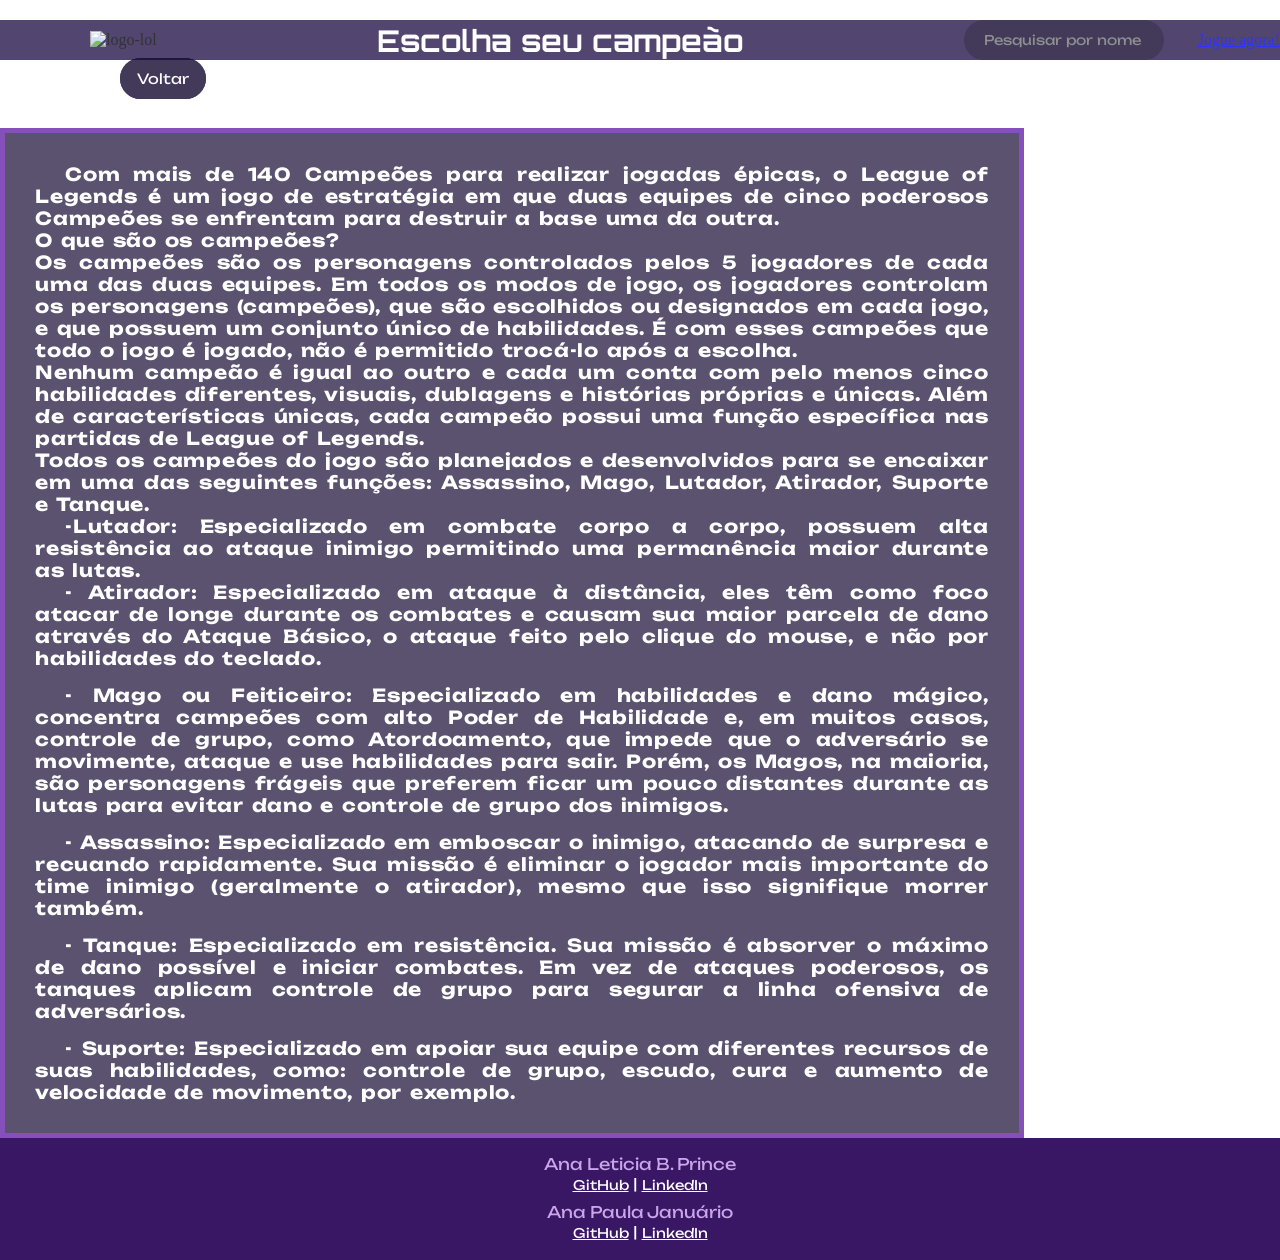
==== src/sobre.html @ 96d6b55c "criação dos cards e ajustes css" ====
<!DOCTYPE html>
<html>
  <head>
    <meta charset="utf-8">
    <title> Sobre o jogo </title>
    <link rel="icon" type="image/png" href="https://img.ibxk.com.br/2019/07/26/26171514413327.jpg"/>
    <link rel="stylesheet" href="style.css" />
  </head>

  <body>
    <div class="principal">
      <!--Cabeçalho com menu-->
      <header class="cabecalho">
        <div class="logo-header">
          <img src="logo.png" alt="logo-lol" id="img-logo-lol">
        </div>
        <h2 id="txt-escolha-campeao">Escolha seu campeão</h2>
        <nav>
          <input type="text" id="txt-pesquisa" placeholder="Pesquisar por nome">
          <a target="_blank" class="jogue-agora" href="https://www.leagueoflegends.com/pt-br/">Jogue agora!</a>
        </nav>
      </header>

      <!--Menu lateral-->
      <aside class="barra-lateral">
        <a class="botoes" id="botao-sobre" href="index.html">Voltar</a>
      </aside>

      <main class="conteudo-cards" id="conteudo-sobre">
        
        <h2>Com mais de 140 Campeões para realizar jogadas épicas, o League of Legends é um jogo de estratégia em que duas equipes de cinco poderosos Campeões se enfrentam para destruir a base uma da outra. 
          <br>O que são os campeões?
          <br>Os campeões são os personagens controlados pelos 5 jogadores de cada uma das duas equipes. Em todos os modos de jogo, os jogadores controlam os personagens (campeões), que são escolhidos ou designados em cada jogo, e que possuem um conjunto único de habilidades. É com esses campeões que todo o jogo é jogado, não é permitido trocá-lo após a escolha.
          <br>Nenhum campeão é igual ao outro e cada um conta com pelo menos cinco habilidades diferentes, visuais, dublagens e histórias próprias e únicas. Além de características únicas, cada campeão possui uma função específica nas partidas de League of Legends.
          <br>Todos os campeões do jogo são planejados e desenvolvidos para se encaixar em uma das seguintes funções: Assassino, Mago, Lutador, Atirador, Suporte e Tanque.
          
          <br><h2>-Lutador: Especializado em combate corpo a corpo, possuem alta resistência ao ataque inimigo permitindo uma permanência maior durante as lutas.
          <br><h2>- Atirador: Especializado em ataque à distância, eles têm como foco atacar de longe durante os combates e causam sua maior parcela de dano através do Ataque Básico, o ataque feito pelo clique do mouse, e não por habilidades do teclado.</h2>
          <br><h2>- Mago ou Feiticeiro: Especializado em habilidades e dano mágico, concentra campeões com alto Poder de Habilidade e, em muitos casos, controle de grupo, como Atordoamento, que impede que o adversário se movimente, ataque e use habilidades para sair. 
            Porém, os Magos, na maioria, são personagens frágeis que preferem ficar um pouco distantes durante as lutas para evitar dano e controle de grupo dos inimigos. </h2>
          <br><h2>- Assassino: Especializado em emboscar o inimigo, atacando de surpresa e recuando rapidamente. Sua missão é eliminar o jogador mais importante do time inimigo (geralmente o atirador), mesmo que isso signifique morrer também.</h2>
          <br><h2>- Tanque: Especializado em resistência. Sua missão é absorver o máximo de dano possível e iniciar combates. Em vez de ataques poderosos, os tanques aplicam controle de grupo para segurar a linha ofensiva de adversários.</h2>
          <br><h2>- Suporte: Especializado em apoiar sua equipe com diferentes recursos de suas habilidades, como: controle de grupo, escudo, cura e aumento de velocidade de movimento, por exemplo.</h2>
          
      </main>
    
      <!--Rodapé-->
      <footer class="rodape">
        <div class="contato">
          <div class="contato-aluna">
            <p class="nome-aluna">Ana Leticia B. Prince </p>
            <a href="https://github.com/analeticiabacha" target="_blank">GitHub</a> | <a href="https://www.linkedin.com/in/analeticiabacha/" target="_blank">LinkedIn</a>
          </div>
          <div class="contato-aluna">
            <p class="nome-aluna">Ana Paula Januário</p>
            <a href="https://github.com/paulajanu" target="_blank">GitHub</a> | <a href="https://www.linkedin.com/in/ana-paula-413517259/" target="_blank">LinkedIn</a>
          </div> 
        </div>
      </footer>
    </div>

    <script src="main.js" type="module"></script>
  </body>
</html>
---- src/style.css ----
@import url('https://fonts.googleapis.com/css2?family=Orbitron&display=swap');
@import url('https://fonts.googleapis.com/css2?family=Unbounded:wght@200&display=swap');

* {
  padding: 0;
  margin: 0;
  box-sizing: border-box;
}

html{
  background-image: url(https://i.pinimg.com/originals/6c/18/cf/6c18cfea1f788b7ffa8b56f6b5cfba97.jpg);
  background-size: cover;
  background-attachment: fixed;
}

/* tirando os pontinho da lista*/
li {
  list-style-type: none;
}

/*Cabeçalho*/
.cabecalho {
  background-color: #28184d;
  opacity: 80%;
  align-items: center;
  margin-top: 20px;
  display: flex;
  flex-direction: row;
  justify-content: space-between;
}

.logo-header {
  margin-left: 90px;
}

#img-logo-lol {
  width: 150px;
}

#txt-escolha-campeao {
  color: #fff;
  font-size: 30px;
  font-family: 'Orbitron', sans-serif;
}

.navegadores {
  margin-right: 70px;
}

#txt-pesquisa {
  background-color: #150932;
  width: 200px;
  height: 35px;
  margin-right: 30px;
  border-radius: 20px;
  border: 10px solid #150932;
  padding: 10px;
  color: #fff;
  font-family: 'Unbounded', cursive;
}

#jogue-agora {
  background-color: #150932;
  padding: 0 10px;
  border: 10px solid #150932;
  border-radius: 20px;
  color: #fff;
  text-decoration: none;
  font-family: 'Unbounded', cursive;
}


/*Menu lateral*/
.conteudo-lateral {
  display: flex;
  flex-direction: row;
  margin-top: 50px;
  
}

.barra-lateral {
  width: 20%;
  padding: 10px;
  
}

.opcoes-barra-lateral {
  padding: 15px 0;
}

.botoes {
  background-color: #150932;
  opacity: 80%;
  border-radius: 100px; 
  border: 2px solid #150932;
  padding: 10px 15px;
  margin-left: 80px;
  color: #fff;
  text-decoration: none;
  font-size: 14px;
  font-family: 'Unbounded', cursive;
}


#botao-sobre {
  margin-left: 110px;
}

.separador {
  margin: 10px 40px 0 40px;
}

#txt-buscar {
  color: #fff;
  text-align: center;
  font-family: 'Unbounded', cursive;
}

.lista-seletores{
  opacity: 80%;
  background: #150932;
  border-radius: 100px;
  border: 2px solid #150932;
  padding: 10px 15px;
  margin-left: 80px;
  color:#fff;
  text-align: center;
  font-family: 'Unbounded', cursive;
}

#ordenar {
  margin-top: 10px;
}

/*Rodapé*/
.rodape {
  color: #fff;
}



/*Rodapé*/
.rodape {
  color: #fff;
  text-align: center;
  font-family: 'Unbounded', cursive;
  background-color: #391765;
  padding-bottom: 10px;
}

.contato {
  padding: 8px;
}


.contato-aluna a {
  font-size: 0.35cm;
  color: #fff;
  margin-bottom: 15;
}
.nome-aluna {
  font-size: 15;
  color: rgb(202, 165, 233);
  margin-bottom: 15;
  padding: 8px 8px 0 8px;
}


#conteudo-sobre {
  background-color: #150932;
  color:#fff;
  opacity: 70%;
  margin-top: 30px;
  margin-right: 100px;
} 


/* estilização da barra de rollagem */
::-webkit-scrollbar-track {
  background-color: #12031b;
}
::-webkit-scrollbar {
  width: 10px;
  background: #bd68f1;
}
::-webkit-scrollbar-thumb {
  background: #391765;
}

/*Estilização da classe do <main> dos cards*/
.container-card{
    position: relative;
    margin-top: 15px;
    display: flex; 
    flex-wrap: wrap;/*formato lista na vertical */
    flex-direction: row;
    align-items: center;
    justify-content: space-evenly;
}

/*Estilização do background dos cards*/
.cards{
  width:400px;
  height:290px;
  margin: 10px;
  display: inline-flex;
  border-radius: 20px;
  align-items: center;
  
}

/*conteudo dos cards */
.conteudo-cards {
  grid-area: main;
  width: 80%;
}


/*Estilização da imagem dos personagens nos cards*/
.card-img{
    margin-right: 5%;
    margin-left: 5%;
    margin-top: -7%;
    position:relative;
    max-width:360px;
    max-height:300px;
    border-radius: 25px;
    /*transition: transform 0.8s;*/
    /*transform-style: preserve-3d;*/
    box-shadow: 0 0 8px 0 rgba(227, 2, 252, 0.897);
    cursor: pointer;
    padding-left: -50px;
    padding-right: -50px;
    align-content: center; 
    border-width: 45px;
}

/*Nome do campeão - parte da frente dos cards*/
#front-cards-txt{ 
  box-shadow: 5px 7px 20px rgba(224, 71, 147, 0.219); 
  background: #251147;
  border-radius: 10%;
  color:rgb(221, 194, 235);
  text-align: center;
  font-family: 'Unbounded', cursive;
  margin-left: 12%;
  margin-right: 5%;
  border-width: 45px;
  box-shadow: 0 0 8px 0 rgba(102, 2, 252, 0.897);
  
}

.front-cards-infos{
  position: absolute;
  backface-visibility: hidden; 
  text-align: center;
  
}

/*Estilização da parte de trás dos cars */
.back-cards-infos{
  text-align: center;
  font-size: 30px;
  position: absolute;
  transform: rotateY(180deg);
  backface-visibility: hidden;
  
}
 /*Animação de girar o card, flip */
.flipper{
	width: 100%;
	height: 100%;
  transition: transform 0.8s;
	transform-style: preserve-3d;
  position: relative;
}
.flip-container {
  width: 300px;
  height: 200px;
  perspective: 1000px;
}

.flip-container:hover .flipper{
	transform: rotateY(180deg);
}

/*estilização da parte de trás do card*/
.back-cards-txt{
  color: rgb(211, 190, 239);
  background-color: #200b5194;
  padding: 30px;
  border-radius: 60px;
  margin-bottom: 35px;
  font-size: 29px;
  
}

#nome-campeao{
  color:#b79be8;
  background-color: #130534;
  font-size: 35px ;
}

/* estilização da pagina 2 do sobre */
#conteudo-sobre{
  font-size: 12px;
  font-family: 'Unbounded', cursive;
  text-align: justify;
  text-indent: 30px;
  letter-spacing: 0.02cm; /* tamanho do espaço entre cada letra */
  word-spacing: 3px; /* tamanho do espaço entre cada palavra */
  border-color: rgba(139, 6, 254, 0.522);
  border-style: solid;
  border-width: 5px;
  padding: 30px;
}
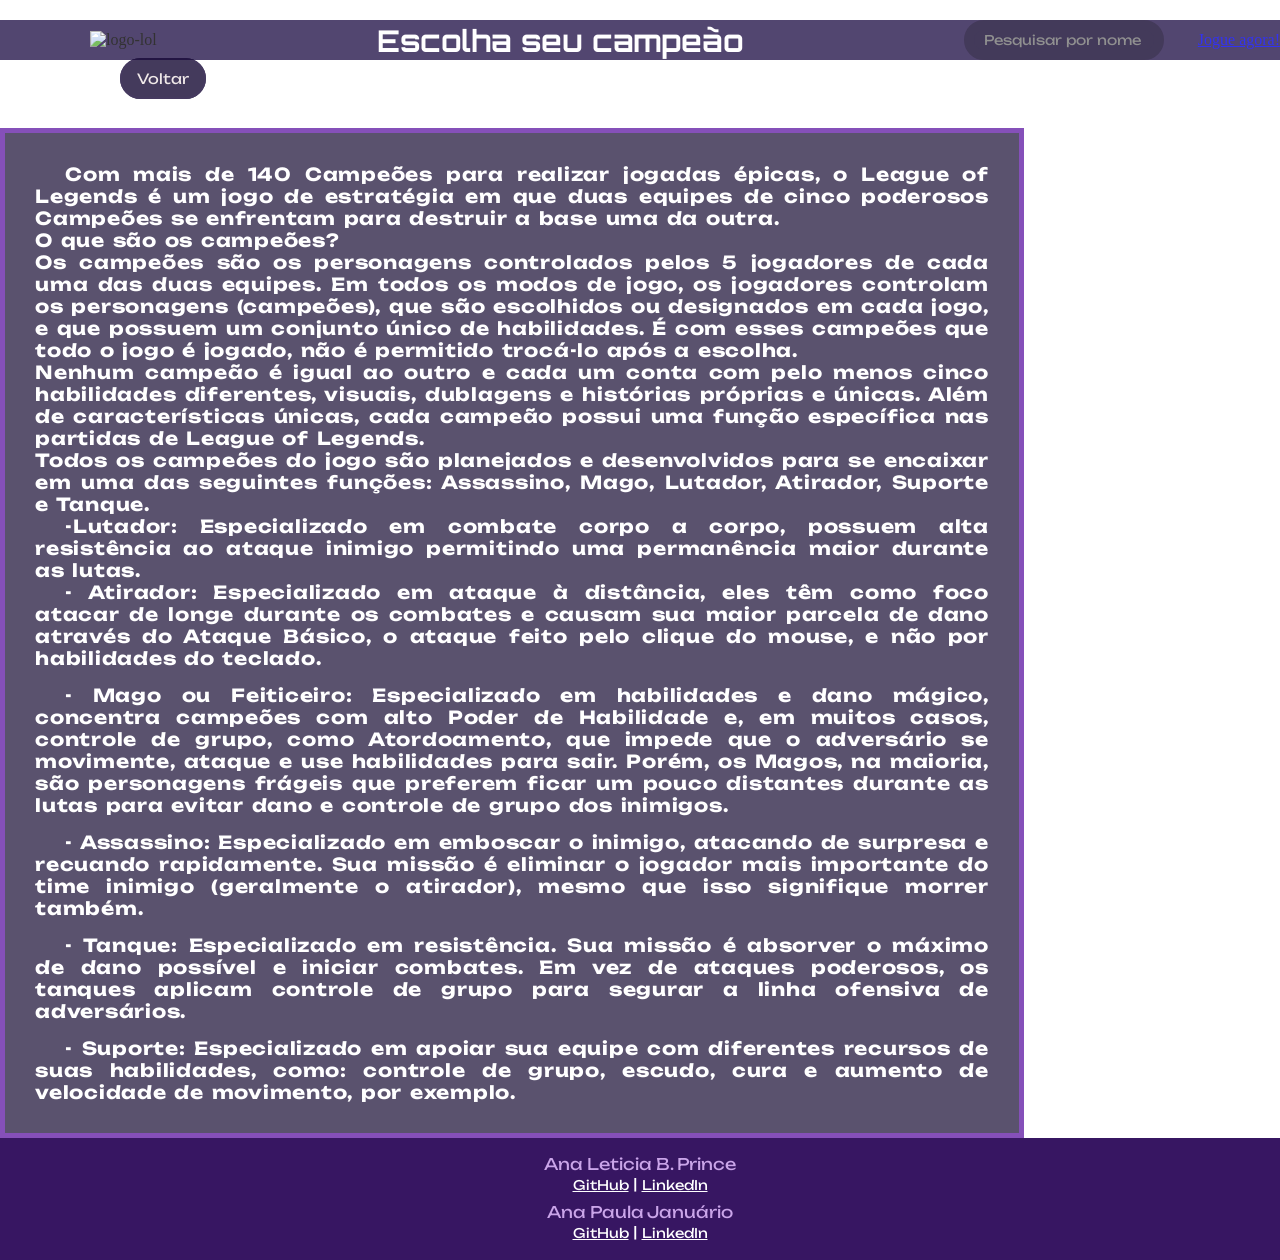
==== commit 30331dc3: "ajustes de erros. Co-authored-by: paulajanu <annapsjanuario@gmail.com>" ====
--- a/src/sobre.html
+++ b/src/sobre.html
@@ -27,7 +27,7 @@
       </aside>
 
       <main class="conteudo-cards" id="conteudo-sobre">
-        
+        <!-- teste -->
         <h2>Com mais de 140 Campeões para realizar jogadas épicas, o League of Legends é um jogo de estratégia em que duas equipes de cinco poderosos Campeões se enfrentam para destruir a base uma da outra. 
           <br>O que são os campeões?
           <br>Os campeões são os personagens controlados pelos 5 jogadores de cada uma das duas equipes. Em todos os modos de jogo, os jogadores controlam os personagens (campeões), que são escolhidos ou designados em cada jogo, e que possuem um conjunto único de habilidades. É com esses campeões que todo o jogo é jogado, não é permitido trocá-lo após a escolha.
--- a/src/style.css
+++ b/src/style.css
@@ -88,14 +88,16 @@
   padding: 15px 0;
 }
 
+/*testeeeee */
+
 .botoes {
-  background-color: #150932;
+  background-color: #160a34;
   opacity: 80%;
   border-radius: 100px; 
-  border: 2px solid #150932;
+  border: 2px solid #180a39;
   padding: 10px 15px;
   margin-left: 80px;
-  color: #fff;
+  color: #ede4e4;
   text-decoration: none;
   font-size: 14px;
   font-family: 'Unbounded', cursive;
@@ -120,7 +122,7 @@
   opacity: 80%;
   background: #150932;
   border-radius: 100px;
-  border: 2px solid #150932;
+  border: 2px solid #150931;
   padding: 10px 15px;
   margin-left: 80px;
   color:#fff;
@@ -144,7 +146,7 @@
   color: #fff;
   text-align: center;
   font-family: 'Unbounded', cursive;
-  background-color: #391765;
+  background-color: #371662;
   padding-bottom: 10px;
 }
 
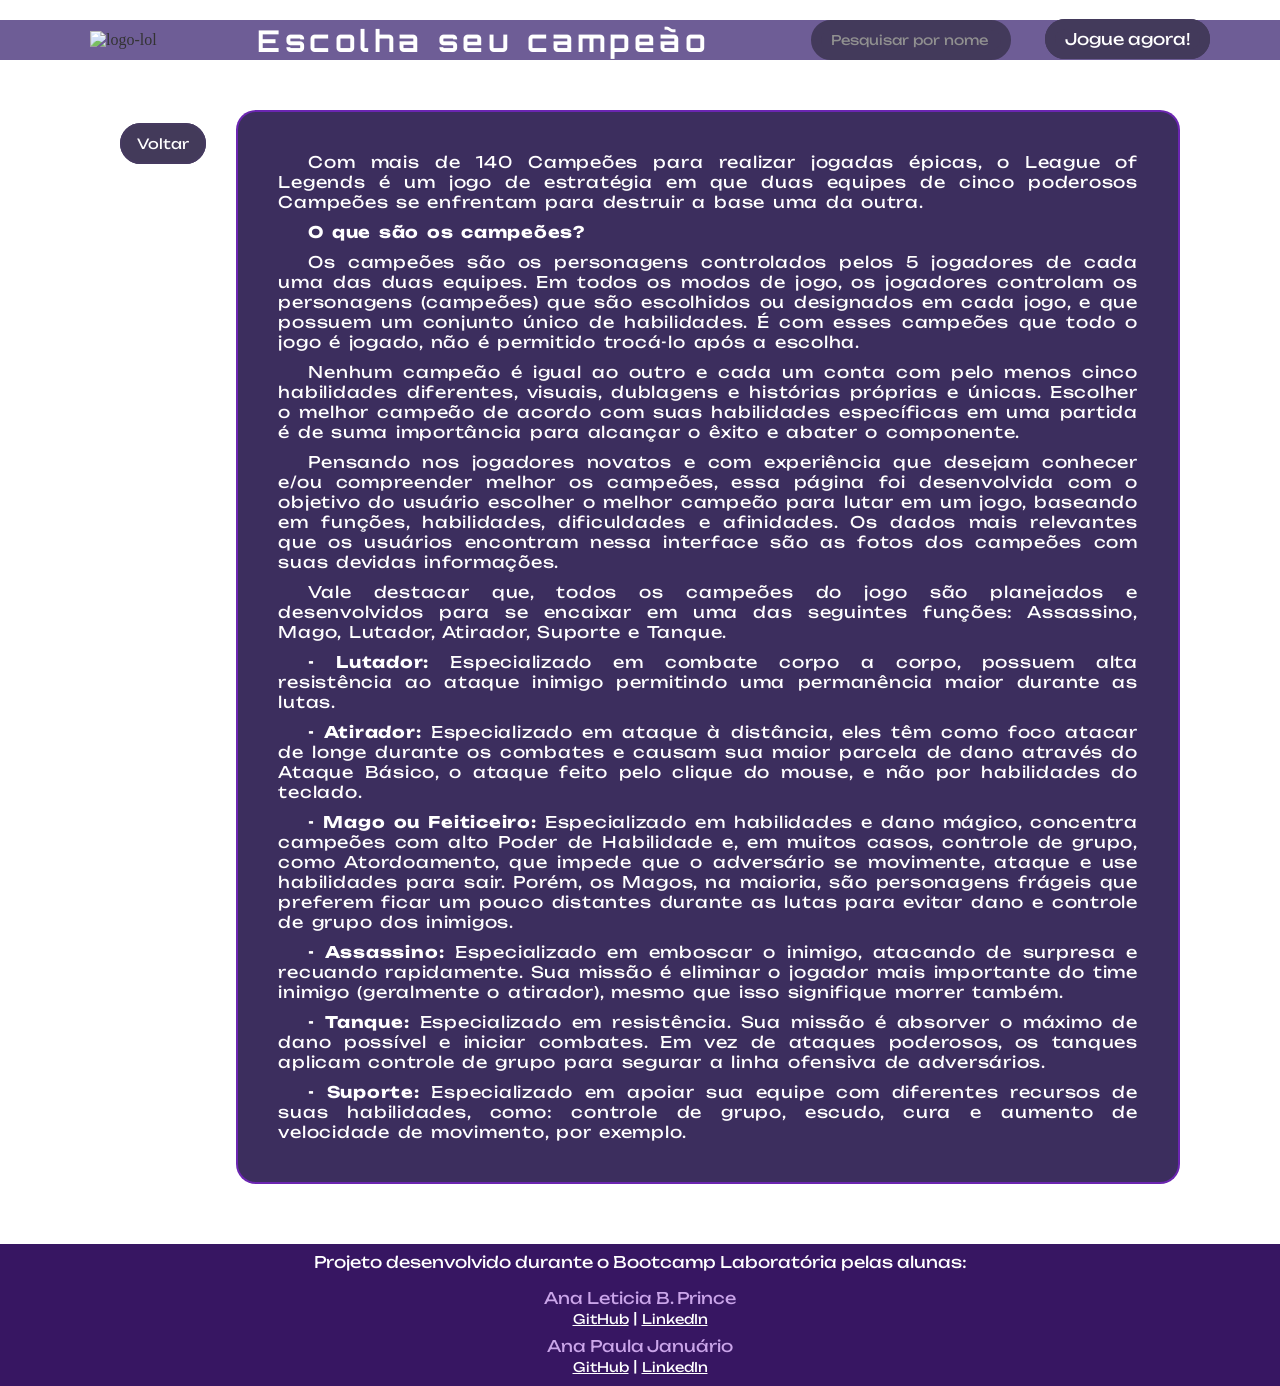
==== commit 2c1ac13f: "finalização das histórias e filtro pesquisar por nome. Co-authored-by: paulajanu <annapsjanuario@gma" ====
--- a/src/sobre.html
+++ b/src/sobre.html
@@ -2,62 +2,62 @@
 <html>
   <head>
     <meta charset="utf-8">
-    <title> Sobre o jogo </title>
+    <title> Data Lovers - LoL </title>
     <link rel="icon" type="image/png" href="https://img.ibxk.com.br/2019/07/26/26171514413327.jpg"/>
     <link rel="stylesheet" href="style.css" />
   </head>
 
   <body>
-    <div class="principal">
-      <!--Cabeçalho com menu-->
-      <header class="cabecalho">
-        <div class="logo-header">
-          <img src="logo.png" alt="logo-lol" id="img-logo-lol">
+      <!--Cabeçalho-->
+    <header class="cabecalho">
+      <div class="logo-header">
+        <img src="logo.png" alt="logo-lol" id="img-logo-lol">
+      </div>
+      <h2 id="txt-escolha-campeao">Escolha seu campeão</h2>
+      <nav class="navegadores">
+        <input type="text" id="txt-pesquisa" placeholder="Pesquisar por nome">
+        <a target="_blank" id="jogue-agora" href="https://www.leagueoflegends.com/pt-br/">Jogue agora!</a>
+      </nav>
+    </header>
+
+    <div class="conteudo-lateral">
+      <aside class="barra-lateral">
+        <div class="opcoes-barra-lateral">
+          <a class="botoes" id="botao-sobre" href="index.html">Voltar</a>
         </div>
-        <h2 id="txt-escolha-campeao">Escolha seu campeão</h2>
-        <nav>
-          <input type="text" id="txt-pesquisa" placeholder="Pesquisar por nome">
-          <a target="_blank" class="jogue-agora" href="https://www.leagueoflegends.com/pt-br/">Jogue agora!</a>
-        </nav>
-      </header>
-
-      <!--Menu lateral-->
-      <aside class="barra-lateral">
-        <a class="botoes" id="botao-sobre" href="index.html">Voltar</a>
       </aside>
 
+      <!--Cards-->
       <main class="conteudo-cards" id="conteudo-sobre">
-        <!-- teste -->
-        <h2>Com mais de 140 Campeões para realizar jogadas épicas, o League of Legends é um jogo de estratégia em que duas equipes de cinco poderosos Campeões se enfrentam para destruir a base uma da outra. 
-          <br>O que são os campeões?
-          <br>Os campeões são os personagens controlados pelos 5 jogadores de cada uma das duas equipes. Em todos os modos de jogo, os jogadores controlam os personagens (campeões), que são escolhidos ou designados em cada jogo, e que possuem um conjunto único de habilidades. É com esses campeões que todo o jogo é jogado, não é permitido trocá-lo após a escolha.
-          <br>Nenhum campeão é igual ao outro e cada um conta com pelo menos cinco habilidades diferentes, visuais, dublagens e histórias próprias e únicas. Além de características únicas, cada campeão possui uma função específica nas partidas de League of Legends.
-          <br>Todos os campeões do jogo são planejados e desenvolvidos para se encaixar em uma das seguintes funções: Assassino, Mago, Lutador, Atirador, Suporte e Tanque.
-          
-          <br><h2>-Lutador: Especializado em combate corpo a corpo, possuem alta resistência ao ataque inimigo permitindo uma permanência maior durante as lutas.
-          <br><h2>- Atirador: Especializado em ataque à distância, eles têm como foco atacar de longe durante os combates e causam sua maior parcela de dano através do Ataque Básico, o ataque feito pelo clique do mouse, e não por habilidades do teclado.</h2>
-          <br><h2>- Mago ou Feiticeiro: Especializado em habilidades e dano mágico, concentra campeões com alto Poder de Habilidade e, em muitos casos, controle de grupo, como Atordoamento, que impede que o adversário se movimente, ataque e use habilidades para sair. 
-            Porém, os Magos, na maioria, são personagens frágeis que preferem ficar um pouco distantes durante as lutas para evitar dano e controle de grupo dos inimigos. </h2>
-          <br><h2>- Assassino: Especializado em emboscar o inimigo, atacando de surpresa e recuando rapidamente. Sua missão é eliminar o jogador mais importante do time inimigo (geralmente o atirador), mesmo que isso signifique morrer também.</h2>
-          <br><h2>- Tanque: Especializado em resistência. Sua missão é absorver o máximo de dano possível e iniciar combates. Em vez de ataques poderosos, os tanques aplicam controle de grupo para segurar a linha ofensiva de adversários.</h2>
-          <br><h2>- Suporte: Especializado em apoiar sua equipe com diferentes recursos de suas habilidades, como: controle de grupo, escudo, cura e aumento de velocidade de movimento, por exemplo.</h2>
-          
+        <p>Com mais de 140 Campeões para realizar jogadas épicas, o League of Legends é um jogo de estratégia em que duas equipes de cinco poderosos Campeões se enfrentam para destruir a base uma da outra.</p>
+        <p><b>O que são os campeões?</b></p>
+        <p>Os campeões são os personagens controlados pelos 5 jogadores de cada uma das duas equipes. Em todos os modos de jogo, os jogadores controlam os personagens (campeões) que são escolhidos ou designados em cada jogo, e que possuem um conjunto único de habilidades. É com esses campeões que todo o jogo é jogado, não é permitido trocá-lo após a escolha.</p>
+        <p>Nenhum campeão é igual ao outro e cada um conta com pelo menos cinco habilidades diferentes, visuais, dublagens e histórias próprias e únicas. Escolher o melhor campeão de acordo com suas habilidades específicas em uma partida é de suma importância para alcançar o êxito e abater o componente.</p>
+        <p>Pensando nos jogadores novatos e com experiência que desejam conhecer e/ou compreender melhor os campeões, essa página foi desenvolvida com o objetivo do usuário escolher o melhor campeão para lutar em um jogo, baseando em funções, habilidades, dificuldades e afinidades. Os dados mais relevantes que os usuários encontram nessa interface são as fotos dos campeões com suas devidas informações.</p>
+        <p>Vale destacar que, todos os campeões do jogo são planejados e desenvolvidos para se encaixar em uma das seguintes funções: Assassino, Mago, Lutador, Atirador, Suporte e Tanque.</p>
+        <p><b>- Lutador:</b> Especializado em combate corpo a corpo, possuem alta resistência ao ataque inimigo permitindo uma permanência maior durante as lutas.</p>
+        <p><b>- Atirador:</b> Especializado em ataque à distância, eles têm como foco atacar de longe durante os combates e causam sua maior parcela de dano através do Ataque Básico, o ataque feito pelo clique do mouse, e não por habilidades do teclado.</p>
+        <p><b>- Mago ou Feiticeiro:</b> Especializado em habilidades e dano mágico, concentra campeões com alto Poder de Habilidade e, em muitos casos, controle de grupo, como Atordoamento, que impede que o adversário se movimente, ataque e use habilidades para sair. Porém, os Magos, na maioria, são personagens frágeis que preferem ficar um pouco distantes durante as lutas para evitar dano e controle de grupo dos inimigos.</p>
+        <p><b>- Assassino:</b> Especializado em emboscar o inimigo, atacando de surpresa e recuando rapidamente. Sua missão é eliminar o jogador mais importante do time inimigo (geralmente o atirador), mesmo que isso signifique morrer também.</p>
+        <p><b>- Tanque:</b> Especializado em resistência. Sua missão é absorver o máximo de dano possível e iniciar combates. Em vez de ataques poderosos, os tanques aplicam controle de grupo para segurar a linha ofensiva de adversários.</p>
+        <p><b>- Suporte: </b> Especializado em apoiar sua equipe com diferentes recursos de suas habilidades, como: controle de grupo, escudo, cura e aumento de velocidade de movimento, por exemplo.</p>
       </main>
+    </div> 
     
       <!--Rodapé-->
-      <footer class="rodape">
-        <div class="contato">
-          <div class="contato-aluna">
-            <p class="nome-aluna">Ana Leticia B. Prince </p>
-            <a href="https://github.com/analeticiabacha" target="_blank">GitHub</a> | <a href="https://www.linkedin.com/in/analeticiabacha/" target="_blank">LinkedIn</a>
-          </div>
-          <div class="contato-aluna">
-            <p class="nome-aluna">Ana Paula Januário</p>
-            <a href="https://github.com/paulajanu" target="_blank">GitHub</a> | <a href="https://www.linkedin.com/in/ana-paula-413517259/" target="_blank">LinkedIn</a>
-          </div> 
+    <footer class="rodape">
+      <div class="contato">
+        <p>Projeto desenvolvido durante o Bootcamp Laboratória pelas alunas:</p>
+      </div>
+        <div class="contato-aluna">
+          <p class="nome-aluna">Ana Leticia B. Prince </p>
+          <a href="https://github.com/analeticiabacha" target="_blank">GitHub</a> | <a href="https://www.linkedin.com/in/analeticiabacha/" target="_blank">LinkedIn</a>
         </div>
-      </footer>
-    </div>
+        <div class="contato-aluna">
+          <p class="nome-aluna">Ana Paula Januário</p>
+          <a href="https://github.com/paulajanu" target="_blank">GitHub</a> | <a href="https://www.linkedin.com/in/ana-paula-413517259/" target="_blank">LinkedIn</a>
+        </div> 
+    </footer>
 
     <script src="main.js" type="module"></script>
   </body>
--- a/src/style.css
+++ b/src/style.css
@@ -13,14 +13,9 @@
   background-attachment: fixed;
 }
 
-/* tirando os pontinho da lista*/
-li {
-  list-style-type: none;
-}
-
 /*Cabeçalho*/
 .cabecalho {
-  background-color: #28184d;
+  background-color: #4a357c;
   opacity: 80%;
   align-items: center;
   margin-top: 20px;
@@ -40,6 +35,7 @@
 #txt-escolha-campeao {
   color: #fff;
   font-size: 30px;
+  letter-spacing: 0.12cm;
   font-family: 'Orbitron', sans-serif;
 }
 
@@ -69,40 +65,34 @@
   font-family: 'Unbounded', cursive;
 }
 
-
 /*Menu lateral*/
 .conteudo-lateral {
   display: flex;
   flex-direction: row;
   margin-top: 50px;
-  
 }
 
 .barra-lateral {
   width: 20%;
   padding: 10px;
-  
 }
 
 .opcoes-barra-lateral {
   padding: 15px 0;
 }
 
-/*testeeeee */
-
 .botoes {
-  background-color: #160a34;
+  background-color: #150932;
   opacity: 80%;
   border-radius: 100px; 
   border: 2px solid #180a39;
   padding: 10px 15px;
   margin-left: 80px;
-  color: #ede4e4;
+  color: #fff;
   text-decoration: none;
   font-size: 14px;
   font-family: 'Unbounded', cursive;
 }
-
 
 #botao-sobre {
   margin-left: 110px;
@@ -134,50 +124,7 @@
   margin-top: 10px;
 }
 
-/*Rodapé*/
-.rodape {
-  color: #fff;
-}
-
-
-
-/*Rodapé*/
-.rodape {
-  color: #fff;
-  text-align: center;
-  font-family: 'Unbounded', cursive;
-  background-color: #371662;
-  padding-bottom: 10px;
-}
-
-.contato {
-  padding: 8px;
-}
-
-
-.contato-aluna a {
-  font-size: 0.35cm;
-  color: #fff;
-  margin-bottom: 15;
-}
-.nome-aluna {
-  font-size: 15;
-  color: rgb(202, 165, 233);
-  margin-bottom: 15;
-  padding: 8px 8px 0 8px;
-}
-
-
-#conteudo-sobre {
-  background-color: #150932;
-  color:#fff;
-  opacity: 70%;
-  margin-top: 30px;
-  margin-right: 100px;
-} 
-
-
-/* estilização da barra de rollagem */
+/*Estilização da barra de rollagem*/
 ::-webkit-scrollbar-track {
   background-color: #12031b;
 }
@@ -208,15 +155,12 @@
   display: inline-flex;
   border-radius: 20px;
   align-items: center;
-  
-}
-
-/*conteudo dos cards */
+}
+
+/*Conteúdo dos cards*/
 .conteudo-cards {
-  grid-area: main;
   width: 80%;
 }
-
 
 /*Estilização da imagem dos personagens nos cards*/
 .card-img{
@@ -249,26 +193,29 @@
   margin-right: 5%;
   border-width: 45px;
   box-shadow: 0 0 8px 0 rgba(102, 2, 252, 0.897);
-  
 }
 
 .front-cards-infos{
   position: absolute;
   backface-visibility: hidden; 
   text-align: center;
-  
-}
-
-/*Estilização da parte de trás dos cars */
+}
+
+/*Estilização da parte de trás dos cars*/
 .back-cards-infos{
   text-align: center;
   font-size: 30px;
   position: absolute;
   transform: rotateY(180deg);
   backface-visibility: hidden;
-  
-}
- /*Animação de girar o card, flip */
+}
+
+/* tirando os pontinho da lista*/
+li {
+  list-style-type: none;
+}
+
+ /*Animação de girar o card, flip*/
 .flipper{
 	width: 100%;
 	height: 100%;
@@ -276,6 +223,7 @@
 	transform-style: preserve-3d;
   position: relative;
 }
+
 .flip-container {
   width: 300px;
   height: 200px;
@@ -286,7 +234,7 @@
 	transform: rotateY(180deg);
 }
 
-/*estilização da parte de trás do card*/
+/*Estilização da parte de trás do card*/
 .back-cards-txt{
   color: rgb(211, 190, 239);
   background-color: #200b5194;
@@ -294,7 +242,6 @@
   border-radius: 60px;
   margin-bottom: 35px;
   font-size: 29px;
-  
 }
 
 #nome-campeao{
@@ -303,16 +250,48 @@
   font-size: 35px ;
 }
 
-/* estilização da pagina 2 do sobre */
-#conteudo-sobre{
-  font-size: 12px;
-  font-family: 'Unbounded', cursive;
-  text-align: justify;
-  text-indent: 30px;
-  letter-spacing: 0.02cm; /* tamanho do espaço entre cada letra */
-  word-spacing: 3px; /* tamanho do espaço entre cada palavra */
+/*Rodapé*/
+.rodape {
+  background-color: #371662;
+  color: #fff;
+  text-align: center;
+  padding-bottom: 10px;
+  font-family: 'Unbounded', cursive;
+}
+
+.contato {
+  padding: 8px;
+}
+
+.contato-aluna a {
+  font-size: 0.35cm;
+  color: #fff;
+}
+.nome-aluna {
+  font-size: 15;
+  color: rgb(202, 165, 233);
+  padding: 8px 8px 0 8px;
+}
+
+/*Estilização da página sobre*/
+#conteudo-sobre {
+  background-color: #28184d;
+  color:#fff;
+  opacity: 90%;
+  margin-right: 100px;
+  margin-bottom: 60px;
+  border-radius: 20px;
+  padding: 30px;
   border-color: rgba(139, 6, 254, 0.522);
   border-style: solid;
-  border-width: 5px;
-  padding: 30px;
-}
+  border-width: 2px;
+  text-align: justify;
+  letter-spacing: 0.02cm;
+  word-spacing: 3px;
+  text-indent: 30px;
+  font-family: 'Unbounded', cursive;
+}
+
+#conteudo-sobre p {
+  margin: 10px;
+}
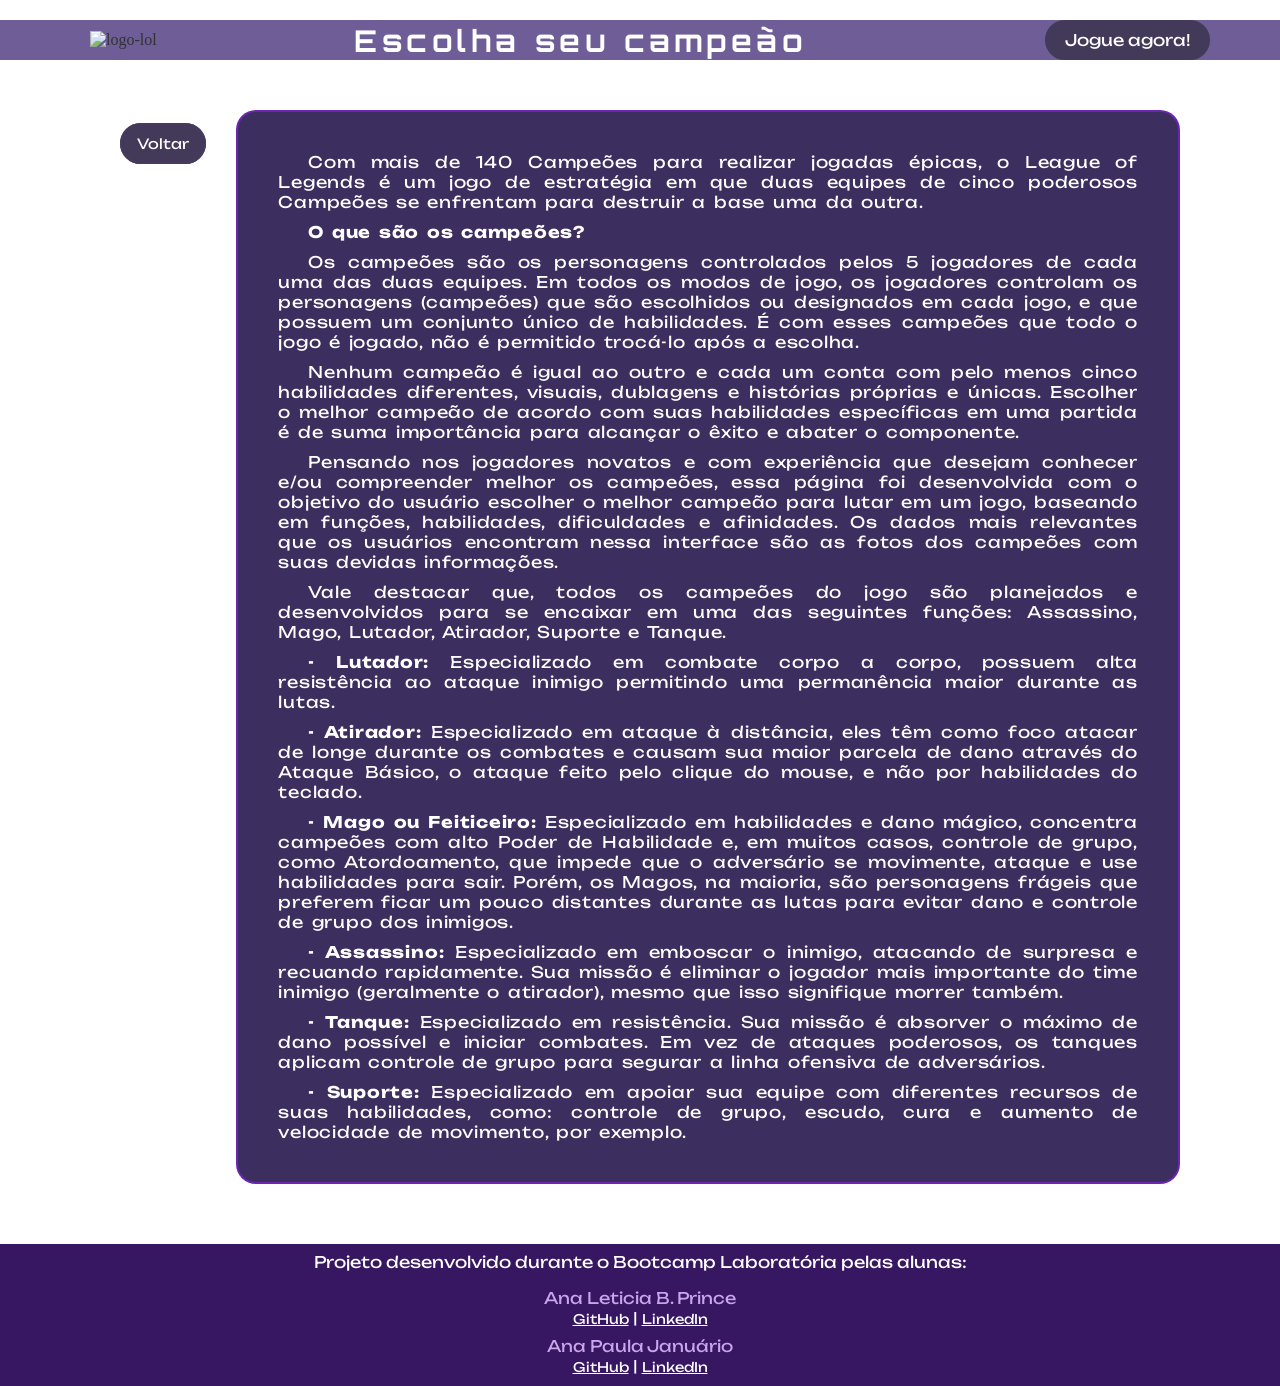
==== commit 6bc1cd0f: "finalização das histórias de usuário e responsividade" ====
--- a/src/sobre.html
+++ b/src/sobre.html
@@ -2,6 +2,7 @@
 <html>
   <head>
     <meta charset="utf-8">
+    <meta name="viewport" content="width=device-width, initial-scale=1.0">
     <title> Data Lovers - LoL </title>
     <link rel="icon" type="image/png" href="https://img.ibxk.com.br/2019/07/26/26171514413327.jpg"/>
     <link rel="stylesheet" href="style.css" />
@@ -10,14 +11,15 @@
   <body>
       <!--Cabeçalho-->
     <header class="cabecalho">
+      
       <div class="logo-header">
         <img src="logo.png" alt="logo-lol" id="img-logo-lol">
       </div>
       <h2 id="txt-escolha-campeao">Escolha seu campeão</h2>
       <nav class="navegadores">
-        <input type="text" id="txt-pesquisa" placeholder="Pesquisar por nome">
         <a target="_blank" id="jogue-agora" href="https://www.leagueoflegends.com/pt-br/">Jogue agora!</a>
       </nav>
+  
     </header>
 
     <div class="conteudo-lateral">
--- a/src/style.css
+++ b/src/style.css
@@ -41,30 +41,65 @@
 
 .navegadores {
   margin-right: 70px;
-}
-
-#txt-pesquisa {
-  background-color: #150932;
-  width: 200px;
+  align-items: center;
+  display: flex;
+  flex-direction: row;
+  /*justify-content: space-between;*/
+}
+
+.barra-pesquisa {
+  background: #150932;
   height: 35px;
-  margin-right: 30px;
+  padding: 10px;
   border-radius: 20px;
   border: 10px solid #150932;
-  padding: 10px;
-  color: #fff;
-  font-family: 'Unbounded', cursive;
-}
+  display: flex;
+  justify-content: space-between;
+  align-items: center;
+}
+
+
+.campo-pesquisa-txt {
+  background: none;
+  border: 0;
+  outline: 0;
+  padding: 0;
+  font-size: 16px;
+  color: #fff;
+  font-family: 'Unbounded', cursive;
+  transition: 0.4s;
+  width: 0;
+}
+
+::-webkit-input-placeholder {
+  font-size: 14px;
+  font-family: 'Unbounded', cursive;
+  color: #aeaeae;
+}
+
+.pesquisa-botao {
+  display: flex;
+  justify-content: center;
+  align-items: center;
+  cursor: pointer;
+}
+
+.barra-pesquisa:hover > .campo-pesquisa-txt {
+  width: 200px;
+  padding-left: 5px;
+}
+
 
 #jogue-agora {
   background-color: #150932;
   padding: 0 10px;
   border: 10px solid #150932;
   border-radius: 20px;
+  margin-left: 40px;
   color: #fff;
   text-decoration: none;
   font-family: 'Unbounded', cursive;
 }
-
 /*Menu lateral*/
 .conteudo-lateral {
   display: flex;
@@ -294,4 +329,126 @@
 
 #conteudo-sobre p {
   margin: 10px;
-}+}
+ 
+
+/* conteudo responsivo */
+
+#btn-mobile{ /*menu hamburguer desaparecido quando a tela ta maior*/
+  display: none;
+  color: whitesmoke;
+}
+
+@media screen and (max-width: 800px){ /*tablets e telas menores/menu responsivo e imagem(logo)*/
+  .logo-header{
+    display: none;
+  }
+
+  #txt-escolha-campeao{
+    font-size: 0.65cm;
+    padding: 25px;
+    margin-top: 15px;
+    margin-bottom: 15px;
+  }
+
+  #jogue-agora,
+  #txt-buscar,
+  .separador{
+    display: none;
+  }
+  /* .rodape{
+    display: none;
+  } */
+  .cabecalho{
+    display: block;
+    text-align: center;
+  }
+  .navegadores{
+    display:block;
+    align-items: center;
+    justify-content: space-between;
+    margin: 10px;
+    padding: 10px;
+  }
+
+ .campo-pesquisa-txt{
+  background-color: #130534;
+ }
+ 
+ /*mexer daqui pra baixo */
+  
+  .barra-lateral{
+    display: flex;
+    flex-direction: column;
+    align-items: center;
+    justify-content: start;
+    position: absolute;
+    width: 100%;
+    top: 175px;
+    right: 0px;
+    transition: .6s;
+    z-index: 1000;
+    height: 0px;
+    visibility: hidden;
+    overflow-y: hidden;
+    background: #3e086e;
+}
+.navegadores{
+  display: flex;
+  flex-direction:row;
+  justify-content: space-evenly;
+}
+.barra-lateral{
+  visibility: hidden;
+  overflow-y: hidden;
+}
+#nav.active .barra-lateral{
+  height: 50vh; /*ate onde o menu desce na página*/
+  visibility: visible;
+  opacity: 90%;
+}
+
+#btn-mobile{
+  display: flex;
+  padding: .5rem 1rem;
+  font-size: 1.5rem;
+  border: none;
+  background: none;
+  cursor: pointer;
+  gap: .5rem;
+}
+
+#hamburguer{
+  display: block;
+  border-top: 2px solid;
+  width: 20px;
+  color: whitesmoke;
+} 
+.cards{
+  display: flex;
+  justify-content: center;
+}
+
+#hamburguer::after , #hamburguer::before{
+  content: '' ;
+  display: block;
+  width: 20px;
+  height: 2px;
+  background: currentColor;
+  margin-top: 5px;
+  transition: .3s;
+  position: relative;
+}
+#nav.active #hamburguer{
+  border-top-color: transparent;        
+}
+#nav.active #hamburguer::before{
+  transform: rotate(135deg);
+}
+#nav.active #hamburguer::after{
+  transform: rotate(-135deg);
+  top: -7px;
+}
+  
+}
+  
